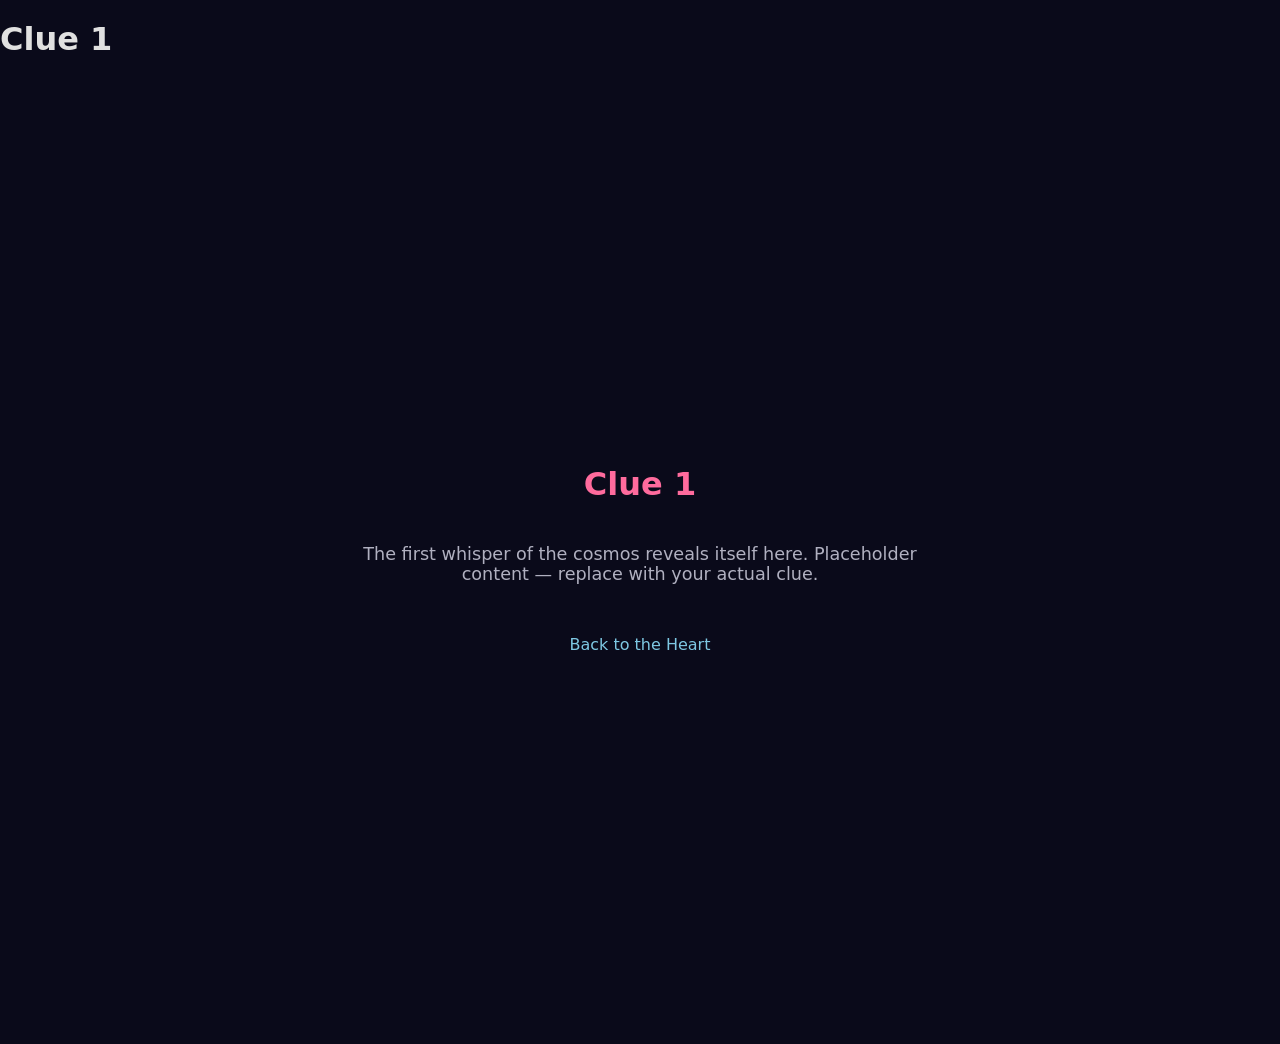
==== clue-1/index.html @ 1be6e14a "Built site for gh-pages" ====
<!DOCTYPE html>
<html xmlns="http://www.w3.org/1999/xhtml" lang="en" xml:lang="en"><head>

<meta charset="utf-8">
<meta name="generator" content="quarto-1.9.38">

<meta name="viewport" content="width=device-width, initial-scale=1.0, user-scalable=yes">


<title>Clue 1 – Dividing the Atom Primordially</title>
<style>
/* Default styles provided by pandoc.
** See https://pandoc.org/MANUAL.html#variables-for-html for config info.
*/
code{white-space: pre-wrap;}
span.smallcaps{font-variant: small-caps;}
div.columns{display: flex; gap: min(4vw, 1.5em);}
div.column{flex: auto; overflow-x: auto;}
div.hanging-indent{margin-left: 1.5em; text-indent: -1.5em;}
ul.task-list{list-style: none;}
ul.task-list li input[type="checkbox"] {
  width: 0.8em;
  margin: 0 0.8em 0.2em -1em; /* quarto-specific, see https://github.com/quarto-dev/quarto-cli/issues/4556 */ 
  vertical-align: middle;
}
.display.math{display: block; text-align: center; margin: 0.5rem auto;}
</style>


<script src="../site_libs/clipboard/clipboard.min.js"></script>
<script src="../site_libs/quarto-html/tabby.min.js"></script>
<script src="../site_libs/quarto-html/popper.min.js"></script>
<script src="../site_libs/quarto-html/tippy.umd.min.js"></script>
<script src="../site_libs/quarto-html/anchor.min.js"></script>
<link href="../site_libs/quarto-html/tippy.css" rel="stylesheet">
<link href="../site_libs/quarto-html/light-border.css" rel="stylesheet">
<link href="../site_libs/quarto-html/quarto-html-640605f58ae58ee79329c070719e555b.min.css" rel="stylesheet" append-hash="true" data-mode="light">
<link href="../site_libs/quarto-html/quarto-syntax-highlighting-15634bcf2e68342d4ad2dfa704d543f6.css" rel="stylesheet" id="quarto-text-highlighting-styles">


<link rel="stylesheet" href="../styles.css">
</head>

<body>


<header id="title-block-header">
<h1 class="title">Clue 1</h1>

</header>


<section id="clue-1" class="clue-page">
<h1>Clue 1</h1>
<p>The first whisper of the cosmos reveals itself here. Placeholder content — replace with your actual clue.</p>
<p><a href="../">Back to the Heart</a></p>
</section>


<script id="quarto-html-after-body" type="application/javascript">
  window.document.addEventListener("DOMContentLoaded", function (event) {
    const tabsets =  window.document.querySelectorAll(".panel-tabset-tabby")
    tabsets.forEach(function(tabset) {
      const tabby = new Tabby('#' + tabset.id);
    });
    const icon = "";
    const anchorJS = new window.AnchorJS();
    anchorJS.options = {
      placement: 'right',
      icon: icon
    };
    anchorJS.add('.anchored');
    const isCodeAnnotation = (el) => {
      for (const clz of el.classList) {
        if (clz.startsWith('code-annotation-')) {                     
          return true;
        }
      }
      return false;
    }
    const onCopySuccess = function(e) {
      // button target
      const button = e.trigger;
      // don't keep focus
      button.blur();
      // flash "checked"
      button.classList.add('code-copy-button-checked');
      var currentTitle = button.getAttribute("title");
      button.setAttribute("title", "Copied!");
      let tooltip;
      if (window.bootstrap) {
        button.setAttribute("data-bs-toggle", "tooltip");
        button.setAttribute("data-bs-placement", "left");
        button.setAttribute("data-bs-title", "Copied!");
        tooltip = new bootstrap.Tooltip(button, 
          { trigger: "manual", 
            customClass: "code-copy-button-tooltip",
            offset: [0, -8]});
        tooltip.show();    
      }
      setTimeout(function() {
        if (tooltip) {
          tooltip.hide();
          button.removeAttribute("data-bs-title");
          button.removeAttribute("data-bs-toggle");
          button.removeAttribute("data-bs-placement");
        }
        button.setAttribute("title", currentTitle);
        button.classList.remove('code-copy-button-checked');
      }, 1000);
      // clear code selection
      e.clearSelection();
    }
    const getTextToCopy = function(trigger) {
      const outerScaffold = trigger.parentElement.cloneNode(true);
      const codeEl = outerScaffold.querySelector('code');
      for (const childEl of codeEl.children) {
        if (isCodeAnnotation(childEl)) {
          childEl.remove();
        }
      }
      return codeEl.innerText;
    }
    const clipboard = new window.ClipboardJS('.code-copy-button:not([data-in-quarto-modal])', {
      text: getTextToCopy
    });
    clipboard.on('success', onCopySuccess);
    if (window.document.getElementById('quarto-embedded-source-code-modal')) {
      const clipboardModal = new window.ClipboardJS('.code-copy-button[data-in-quarto-modal]', {
        text: getTextToCopy,
        container: window.document.getElementById('quarto-embedded-source-code-modal')
      });
      clipboardModal.on('success', onCopySuccess);
    }
      var localhostRegex = new RegExp(/^(?:http|https):\/\/localhost\:?[0-9]*\//);
      var mailtoRegex = new RegExp(/^mailto:/);
        var filterRegex = new RegExp("https:\/\/dar4datascience\.github\.io\/dividing-the-atom-primordially\/");
      var isInternal = (href) => {
          return filterRegex.test(href) || localhostRegex.test(href) || mailtoRegex.test(href);
      }
      // Inspect non-navigation links and adorn them if external
     var links = window.document.querySelectorAll('a[href]:not(.nav-link):not(.navbar-brand):not(.toc-action):not(.sidebar-link):not(.sidebar-item-toggle):not(.pagination-link):not(.no-external):not([aria-hidden]):not(.dropdown-item):not(.quarto-navigation-tool):not(.about-link)');
      for (var i=0; i<links.length; i++) {
        const link = links[i];
        if (!isInternal(link.href)) {
          // undo the damage that might have been done by quarto-nav.js in the case of
          // links that we want to consider external
          if (link.dataset.originalHref !== undefined) {
            link.href = link.dataset.originalHref;
          }
        }
      }
    function tippyHover(el, contentFn, onTriggerFn, onUntriggerFn) {
      const config = {
        allowHTML: true,
        maxWidth: 500,
        delay: 100,
        arrow: false,
        appendTo: function(el) {
            return el.parentElement;
        },
        interactive: true,
        interactiveBorder: 10,
        theme: 'light-border',
        placement: 'bottom-start',
      };
      if (contentFn) {
        config.content = contentFn;
      }
      if (onTriggerFn) {
        config.onTrigger = onTriggerFn;
      }
      if (onUntriggerFn) {
        config.onUntrigger = onUntriggerFn;
      }
      window.tippy(el, config); 
    }
    const noterefs = window.document.querySelectorAll('a[role="doc-noteref"]');
    for (var i=0; i<noterefs.length; i++) {
      const ref = noterefs[i];
      tippyHover(ref, function() {
        // use id or data attribute instead here
        let href = ref.getAttribute('data-footnote-href') || ref.getAttribute('href');
        try { href = new URL(href).hash; } catch {}
        const id = href.replace(/^#\/?/, "");
        const note = window.document.getElementById(id);
        if (note) {
          return note.innerHTML;
        } else {
          return "";
        }
      });
    }
    const xrefs = window.document.querySelectorAll('a.quarto-xref');
    const processXRef = (id, note) => {
      // Strip column container classes
      const stripColumnClz = (el) => {
        el.classList.remove("page-full", "page-columns");
        if (el.children) {
          for (const child of el.children) {
            stripColumnClz(child);
          }
        }
      }
      stripColumnClz(note)
      if (id === null || id.startsWith('sec-')) {
        // Special case sections, only their first couple elements
        const container = document.createElement("div");
        if (note.children && note.children.length > 2) {
          container.appendChild(note.children[0].cloneNode(true));
          for (let i = 1; i < note.children.length; i++) {
            const child = note.children[i];
            if (child.tagName === "P" && child.innerText === "") {
              continue;
            } else {
              container.appendChild(child.cloneNode(true));
              break;
            }
          }
          if (window.Quarto?.typesetMath) {
            window.Quarto.typesetMath(container);
          }
          return container.innerHTML
        } else {
          if (window.Quarto?.typesetMath) {
            window.Quarto.typesetMath(note);
          }
          return note.innerHTML;
        }
      } else {
        // Remove any anchor links if they are present
        const anchorLink = note.querySelector('a.anchorjs-link');
        if (anchorLink) {
          anchorLink.remove();
        }
        if (window.Quarto?.typesetMath) {
          window.Quarto.typesetMath(note);
        }
        if (note.classList.contains("callout")) {
          return note.outerHTML;
        } else {
          return note.innerHTML;
        }
      }
    }
    for (var i=0; i<xrefs.length; i++) {
      const xref = xrefs[i];
      tippyHover(xref, undefined, function(instance) {
        instance.disable();
        let url = xref.getAttribute('href');
        let hash = undefined; 
        if (url.startsWith('#')) {
          hash = url;
        } else {
          try { hash = new URL(url).hash; } catch {}
        }
        if (hash) {
          const id = hash.replace(/^#\/?/, "");
          const note = window.document.getElementById(id);
          if (note !== null) {
            try {
              const html = processXRef(id, note.cloneNode(true));
              instance.setContent(html);
            } finally {
              instance.enable();
              instance.show();
            }
          } else {
            // See if we can fetch this
            fetch(url.split('#')[0])
            .then(res => res.text())
            .then(html => {
              const parser = new DOMParser();
              const htmlDoc = parser.parseFromString(html, "text/html");
              const note = htmlDoc.getElementById(id);
              if (note !== null) {
                const html = processXRef(id, note);
                instance.setContent(html);
              } 
            }).finally(() => {
              instance.enable();
              instance.show();
            });
          }
        } else {
          // See if we can fetch a full url (with no hash to target)
          // This is a special case and we should probably do some content thinning / targeting
          fetch(url)
          .then(res => res.text())
          .then(html => {
            const parser = new DOMParser();
            const htmlDoc = parser.parseFromString(html, "text/html");
            const note = htmlDoc.querySelector('main.content');
            if (note !== null) {
              // This should only happen for chapter cross references
              // (since there is no id in the URL)
              // remove the first header
              if (note.children.length > 0 && note.children[0].tagName === "HEADER") {
                note.children[0].remove();
              }
              const html = processXRef(null, note);
              instance.setContent(html);
            } 
          }).finally(() => {
            instance.enable();
            instance.show();
          });
        }
      }, function(instance) {
      });
    }
        let selectedAnnoteEl;
        const selectorForAnnotation = ( cell, annotation) => {
          let cellAttr = 'data-code-cell="' + cell + '"';
          let lineAttr = 'data-code-annotation="' +  annotation + '"';
          const selector = 'span[' + cellAttr + '][' + lineAttr + ']';
          return selector;
        }
        const selectCodeLines = (annoteEl) => {
          const doc = window.document;
          const targetCell = annoteEl.getAttribute("data-target-cell");
          const targetAnnotation = annoteEl.getAttribute("data-target-annotation");
          const annoteSpan = window.document.querySelector(selectorForAnnotation(targetCell, targetAnnotation));
          const lines = annoteSpan.getAttribute("data-code-lines").split(",");
          const lineIds = lines.map((line) => {
            return targetCell + "-" + line;
          })
          let top = null;
          let height = null;
          let parent = null;
          if (lineIds.length > 0) {
              //compute the position of the single el (top and bottom and make a div)
              const el = window.document.getElementById(lineIds[0]);
              top = el.offsetTop;
              height = el.offsetHeight;
              parent = el.parentElement.parentElement;
            if (lineIds.length > 1) {
              const lastEl = window.document.getElementById(lineIds[lineIds.length - 1]);
              const bottom = lastEl.offsetTop + lastEl.offsetHeight;
              height = bottom - top;
            }
            if (top !== null && height !== null && parent !== null) {
              // cook up a div (if necessary) and position it 
              let div = window.document.getElementById("code-annotation-line-highlight");
              if (div === null) {
                div = window.document.createElement("div");
                div.setAttribute("id", "code-annotation-line-highlight");
                div.style.position = 'absolute';
                parent.appendChild(div);
              }
              div.style.top = top - 2 + "px";
              div.style.height = height + 4 + "px";
              div.style.left = 0;
              let gutterDiv = window.document.getElementById("code-annotation-line-highlight-gutter");
              if (gutterDiv === null) {
                gutterDiv = window.document.createElement("div");
                gutterDiv.setAttribute("id", "code-annotation-line-highlight-gutter");
                gutterDiv.style.position = 'absolute';
                const codeCell = window.document.getElementById(targetCell);
                const gutter = codeCell.querySelector('.code-annotation-gutter');
                gutter.appendChild(gutterDiv);
              }
              gutterDiv.style.top = top - 2 + "px";
              gutterDiv.style.height = height + 4 + "px";
            }
            selectedAnnoteEl = annoteEl;
          }
        };
        const unselectCodeLines = () => {
          const elementsIds = ["code-annotation-line-highlight", "code-annotation-line-highlight-gutter"];
          elementsIds.forEach((elId) => {
            const div = window.document.getElementById(elId);
            if (div) {
              div.remove();
            }
          });
          selectedAnnoteEl = undefined;
        };
          // Handle positioning of the toggle
      window.addEventListener(
        "resize",
        throttle(() => {
          elRect = undefined;
          if (selectedAnnoteEl) {
            selectCodeLines(selectedAnnoteEl);
          }
        }, 10)
      );
      function throttle(fn, ms) {
      let throttle = false;
      let timer;
        return (...args) => {
          if(!throttle) { // first call gets through
              fn.apply(this, args);
              throttle = true;
          } else { // all the others get throttled
              if(timer) clearTimeout(timer); // cancel #2
              timer = setTimeout(() => {
                fn.apply(this, args);
                timer = throttle = false;
              }, ms);
          }
        };
      }
        // Attach click handler to the DT
        const annoteDls = window.document.querySelectorAll('dt[data-target-cell]');
        for (const annoteDlNode of annoteDls) {
          annoteDlNode.addEventListener('click', (event) => {
            const clickedEl = event.target;
            if (clickedEl !== selectedAnnoteEl) {
              unselectCodeLines();
              const activeEl = window.document.querySelector('dt[data-target-cell].code-annotation-active');
              if (activeEl) {
                activeEl.classList.remove('code-annotation-active');
              }
              selectCodeLines(clickedEl);
              clickedEl.classList.add('code-annotation-active');
            } else {
              // Unselect the line
              unselectCodeLines();
              clickedEl.classList.remove('code-annotation-active');
            }
          });
        }
    const findCites = (el) => {
      const parentEl = el.parentElement;
      if (parentEl) {
        const cites = parentEl.dataset.cites;
        if (cites) {
          return {
            el,
            cites: cites.split(' ')
          };
        } else {
          return findCites(el.parentElement)
        }
      } else {
        return undefined;
      }
    };
    var bibliorefs = window.document.querySelectorAll('a[role="doc-biblioref"]');
    for (var i=0; i<bibliorefs.length; i++) {
      const ref = bibliorefs[i];
      const citeInfo = findCites(ref);
      if (citeInfo) {
        tippyHover(citeInfo.el, function() {
          var popup = window.document.createElement('div');
          citeInfo.cites.forEach(function(cite) {
            var citeDiv = window.document.createElement('div');
            citeDiv.classList.add('hanging-indent');
            citeDiv.classList.add('csl-entry');
            var biblioDiv = window.document.getElementById('ref-' + cite);
            if (biblioDiv) {
              citeDiv.innerHTML = biblioDiv.innerHTML;
            }
            popup.appendChild(citeDiv);
          });
          return popup.innerHTML;
        });
      }
    }
  });
  </script>




</body></html>
---- site_libs/quarto-html/tippy.css ----
.tippy-box[data-animation=fade][data-state=hidden]{opacity:0}[data-tippy-root]{max-width:calc(100vw - 10px)}.tippy-box{position:relative;background-color:#333;color:#fff;border-radius:4px;font-size:14px;line-height:1.4;white-space:normal;outline:0;transition-property:transform,visibility,opacity}.tippy-box[data-placement^=top]>.tippy-arrow{bottom:0}.tippy-box[data-placement^=top]>.tippy-arrow:before{bottom:-7px;left:0;border-width:8px 8px 0;border-top-color:initial;transform-origin:center top}.tippy-box[data-placement^=bottom]>.tippy-arrow{top:0}.tippy-box[data-placement^=bottom]>.tippy-arrow:before{top:-7px;left:0;border-width:0 8px 8px;border-bottom-color:initial;transform-origin:center bottom}.tippy-box[data-placement^=left]>.tippy-arrow{right:0}.tippy-box[data-placement^=left]>.tippy-arrow:before{border-width:8px 0 8px 8px;border-left-color:initial;right:-7px;transform-origin:center left}.tippy-box[data-placement^=right]>.tippy-arrow{left:0}.tippy-box[data-placement^=right]>.tippy-arrow:before{left:-7px;border-width:8px 8px 8px 0;border-right-color:initial;transform-origin:center right}.tippy-box[data-inertia][data-state=visible]{transition-timing-function:cubic-bezier(.54,1.5,.38,1.11)}.tippy-arrow{width:16px;height:16px;color:#333}.tippy-arrow:before{content:"";position:absolute;border-color:transparent;border-style:solid}.tippy-content{position:relative;padding:5px 9px;z-index:1}
---- site_libs/quarto-html/light-border.css ----
.tippy-box[data-theme~=light-border]{background-color:#fff;background-clip:padding-box;border:1px solid rgba(0,8,16,.15);color:#333;box-shadow:0 4px 14px -2px rgba(0,8,16,.08)}.tippy-box[data-theme~=light-border]>.tippy-backdrop{background-color:#fff}.tippy-box[data-theme~=light-border]>.tippy-arrow:after,.tippy-box[data-theme~=light-border]>.tippy-svg-arrow:after{content:"";position:absolute;z-index:-1}.tippy-box[data-theme~=light-border]>.tippy-arrow:after{border-color:transparent;border-style:solid}.tippy-box[data-theme~=light-border][data-placement^=top]>.tippy-arrow:before{border-top-color:#fff}.tippy-box[data-theme~=light-border][data-placement^=top]>.tippy-arrow:after{border-top-color:rgba(0,8,16,.2);border-width:7px 7px 0;top:17px;left:1px}.tippy-box[data-theme~=light-border][data-placement^=top]>.tippy-svg-arrow>svg{top:16px}.tippy-box[data-theme~=light-border][data-placement^=top]>.tippy-svg-arrow:after{top:17px}.tippy-box[data-theme~=light-border][data-placement^=bottom]>.tippy-arrow:before{border-bottom-color:#fff;bottom:16px}.tippy-box[data-theme~=light-border][data-placement^=bottom]>.tippy-arrow:after{border-bottom-color:rgba(0,8,16,.2);border-width:0 7px 7px;bottom:17px;left:1px}.tippy-box[data-theme~=light-border][data-placement^=bottom]>.tippy-svg-arrow>svg{bottom:16px}.tippy-box[data-theme~=light-border][data-placement^=bottom]>.tippy-svg-arrow:after{bottom:17px}.tippy-box[data-theme~=light-border][data-placement^=left]>.tippy-arrow:before{border-left-color:#fff}.tippy-box[data-theme~=light-border][data-placement^=left]>.tippy-arrow:after{border-left-color:rgba(0,8,16,.2);border-width:7px 0 7px 7px;left:17px;top:1px}.tippy-box[data-theme~=light-border][data-placement^=left]>.tippy-svg-arrow>svg{left:11px}.tippy-box[data-theme~=light-border][data-placement^=left]>.tippy-svg-arrow:after{left:12px}.tippy-box[data-theme~=light-border][data-placement^=right]>.tippy-arrow:before{border-right-color:#fff;right:16px}.tippy-box[data-theme~=light-border][data-placement^=right]>.tippy-arrow:after{border-width:7px 7px 7px 0;right:17px;top:1px;border-right-color:rgba(0,8,16,.2)}.tippy-box[data-theme~=light-border][data-placement^=right]>.tippy-svg-arrow>svg{right:11px}.tippy-box[data-theme~=light-border][data-placement^=right]>.tippy-svg-arrow:after{right:12px}.tippy-box[data-theme~=light-border]>.tippy-svg-arrow{fill:#fff}.tippy-box[data-theme~=light-border]>.tippy-svg-arrow:after{background-image:url([data-uri]);background-size:16px 6px;width:16px;height:6px}
---- site_libs/quarto-html/quarto-html-640605f58ae58ee79329c070719e555b.min.css ----
.top-right{position:absolute;top:1em;right:1em}.visually-hidden{border:0;clip:rect(0 0 0 0);height:auto;margin:0;overflow:hidden;padding:0;position:absolute;width:1px;white-space:nowrap}.hidden{display:none !important}.zindex-bottom{z-index:-1 !important}figure.figure{display:block}.quarto-layout-panel{margin-bottom:1em}.quarto-layout-panel>figure{width:100%}.quarto-layout-panel>figure>figcaption,.quarto-layout-panel>.panel-caption{margin-top:10pt}.quarto-layout-panel>.table-caption{margin-top:0px}.table-caption p{margin-bottom:.5em}.quarto-layout-row{display:flex;flex-direction:row;align-items:flex-start}.quarto-layout-valign-top{align-items:flex-start}.quarto-layout-valign-bottom{align-items:flex-end}.quarto-layout-valign-center{align-items:center}.quarto-layout-cell{position:relative;margin-right:20px}.quarto-layout-cell:last-child{margin-right:0}.quarto-layout-cell figure,.quarto-layout-cell>p{margin:.2em}.quarto-layout-cell img{max-width:100%}.quarto-layout-cell .html-widget{width:100% !important}.quarto-layout-cell div figure p{margin:0}.quarto-layout-cell figure{display:block;margin-inline-start:0;margin-inline-end:0}.quarto-layout-cell table{display:inline-table}.quarto-layout-cell-subref figcaption,figure .quarto-layout-row figure figcaption{text-align:center;font-style:italic}.quarto-figure{position:relative;margin-bottom:1em}.quarto-figure>figure{width:100%;margin-bottom:0}.quarto-figure-left>figure>p,.quarto-figure-left>figure>div{text-align:left}.quarto-figure-center>figure>p,.quarto-figure-center>figure>div{text-align:center}.quarto-figure-right>figure>p,.quarto-figure-right>figure>div{text-align:right}.quarto-figure>figure>div.cell-annotation,.quarto-figure>figure>div code{text-align:left}figure>p:empty{display:none}figure>p:first-child{margin-top:0;margin-bottom:0}figure>figcaption.quarto-float-caption-bottom{margin-bottom:.5em}figure>figcaption.quarto-float-caption-top{margin-top:.5em}div[id^=tbl-]{position:relative}.quarto-figure>.anchorjs-link{position:absolute;top:.6em;right:.5em}div[id^=tbl-]>.anchorjs-link{position:absolute;top:.7em;right:.3em}.quarto-figure:hover>.anchorjs-link,div[id^=tbl-]:hover>.anchorjs-link,h2:hover>.anchorjs-link,h3:hover>.anchorjs-link,h4:hover>.anchorjs-link,h5:hover>.anchorjs-link,h6:hover>.anchorjs-link,.reveal-anchorjs-link>.anchorjs-link{opacity:1}#title-block-header{margin-block-end:1rem;position:relative;margin-top:-1px}#title-block-header .abstract{margin-block-start:1rem}#title-block-header .abstract .abstract-title{font-weight:600}#title-block-header a{text-decoration:none}#title-block-header .author,#title-block-header .date,#title-block-header .doi{margin-block-end:.2rem}#title-block-header .quarto-title-block>div{display:flex}#title-block-header .quarto-title-block>div>h1{flex-grow:1}#title-block-header .quarto-title-block>div>button{flex-shrink:0;height:2.25rem;margin-top:0}tr.header>th>p:last-of-type{margin-bottom:0px}table,table.table{margin-top:.5rem;margin-bottom:.5rem}caption,.table-caption{padding-top:.5rem;padding-bottom:.5rem;text-align:center}figure.quarto-float-tbl figcaption.quarto-float-caption-top{margin-top:.5rem;margin-bottom:.25rem;text-align:center}figure.quarto-float-tbl figcaption.quarto-float-caption-bottom{padding-top:.25rem;margin-bottom:.5rem;text-align:center}.utterances{max-width:none;margin-left:-8px}iframe{margin-bottom:1em}details{margin-bottom:1em}details[show]{margin-bottom:0}details>summary{color:rgb(110.5,110.5,110.5)}details>summary>p:only-child{display:inline}div.code-copy-outer-scaffold{position:relative}dd code:not(.sourceCode),p code:not(.sourceCode){white-space:pre-wrap}code{white-space:pre}@media print{code{white-space:pre-wrap}}pre>code{display:block}pre>code.sourceCode{white-space:pre}pre>code.sourceCode>span>a:first-child::before{text-decoration:none}pre.code-overflow-wrap>code.sourceCode{white-space:pre-wrap}pre.code-overflow-scroll>code.sourceCode{white-space:pre}code a:any-link{color:inherit;text-decoration:none}code a:hover{color:inherit;text-decoration:underline}ul.task-list{padding-left:1em}[data-tippy-root]{display:inline-block}.tippy-content .footnote-back{display:none}.footnote-back{margin-left:.2em}.tippy-content{overflow-x:auto}.quarto-embedded-source-code{display:none}.quarto-unresolved-ref{font-weight:600}.quarto-cover-image{max-width:35%;float:right;margin-left:30px}.cell-output-display .widget-subarea{margin-bottom:1em}.cell-output-display:not(.no-overflow-x),.knitsql-table:not(.no-overflow-x){overflow-x:auto}.panel-input{margin-bottom:1em}.panel-input>div,.panel-input>div>div{display:inline-block;vertical-align:top;padding-right:12px}.panel-input>p:last-child{margin-bottom:0}.layout-sidebar{margin-bottom:1em}.layout-sidebar .tab-content{border:none}.tab-content>.page-columns.active{display:grid}div.sourceCode>iframe{width:100%;height:300px;margin-bottom:-0.5em}a{text-underline-offset:3px}.callout pre.sourceCode{padding-left:0}div.ansi-escaped-output{font-family:monospace;display:block}/*!
*
* ansi colors from IPython notebook's
*
* we also add `bright-[color]-` synonyms for the `-[color]-intense` classes since
* that seems to be what ansi_up emits
*
*/.ansi-black-fg{color:#3e424d}.ansi-black-bg{background-color:#3e424d}.ansi-black-intense-black,.ansi-bright-black-fg{color:#282c36}.ansi-black-intense-black,.ansi-bright-black-bg{background-color:#282c36}.ansi-red-fg{color:#e75c58}.ansi-red-bg{background-color:#e75c58}.ansi-red-intense-red,.ansi-bright-red-fg{color:#b22b31}.ansi-red-intense-red,.ansi-bright-red-bg{background-color:#b22b31}.ansi-green-fg{color:#00a250}.ansi-green-bg{background-color:#00a250}.ansi-green-intense-green,.ansi-bright-green-fg{color:#007427}.ansi-green-intense-green,.ansi-bright-green-bg{background-color:#007427}.ansi-yellow-fg{color:#ddb62b}.ansi-yellow-bg{background-color:#ddb62b}.ansi-yellow-intense-yellow,.ansi-bright-yellow-fg{color:#b27d12}.ansi-yellow-intense-yellow,.ansi-bright-yellow-bg{background-color:#b27d12}.ansi-blue-fg{color:#208ffb}.ansi-blue-bg{background-color:#208ffb}.ansi-blue-intense-blue,.ansi-bright-blue-fg{color:#0065ca}.ansi-blue-intense-blue,.ansi-bright-blue-bg{background-color:#0065ca}.ansi-magenta-fg{color:#d160c4}.ansi-magenta-bg{background-color:#d160c4}.ansi-magenta-intense-magenta,.ansi-bright-magenta-fg{color:#a03196}.ansi-magenta-intense-magenta,.ansi-bright-magenta-bg{background-color:#a03196}.ansi-cyan-fg{color:#60c6c8}.ansi-cyan-bg{background-color:#60c6c8}.ansi-cyan-intense-cyan,.ansi-bright-cyan-fg{color:#258f8f}.ansi-cyan-intense-cyan,.ansi-bright-cyan-bg{background-color:#258f8f}.ansi-white-fg{color:#c5c1b4}.ansi-white-bg{background-color:#c5c1b4}.ansi-white-intense-white,.ansi-bright-white-fg{color:#a1a6b2}.ansi-white-intense-white,.ansi-bright-white-bg{background-color:#a1a6b2}.ansi-default-inverse-fg{color:#fff}.ansi-default-inverse-bg{background-color:#000}.ansi-bold{font-weight:bold}.ansi-underline{text-decoration:underline}:root{--quarto-body-bg: #fff;--quarto-body-color: #222;--quarto-text-muted: rgb(110.5, 110.5, 110.5);--quarto-border-color: rgb(110.5, 110.5, 110.5);--quarto-border-width: 1px;--quarto-border-radius: 4px}table.gt_table{color:var(--quarto-body-color);font-size:1em;width:100%;background-color:rgba(0,0,0,0);border-top-width:inherit;border-bottom-width:inherit;border-color:var(--quarto-border-color)}table.gt_table th.gt_column_spanner_outer{color:var(--quarto-body-color);background-color:rgba(0,0,0,0);border-top-width:inherit;border-bottom-width:inherit;border-color:var(--quarto-border-color)}table.gt_table th.gt_col_heading{color:var(--quarto-body-color);font-weight:bold;background-color:rgba(0,0,0,0)}table.gt_table thead.gt_col_headings{border-bottom:1px solid currentColor;border-top-width:inherit;border-top-color:var(--quarto-border-color)}table.gt_table thead.gt_col_headings:not(:first-child){border-top-width:1px;border-top-color:var(--quarto-border-color)}table.gt_table td.gt_row{border-bottom-width:1px;border-bottom-color:var(--quarto-border-color);border-top-width:0px}table.gt_table tbody.gt_table_body{border-top-width:1px;border-bottom-width:1px;border-bottom-color:var(--quarto-border-color);border-top-color:currentColor}div.columns{display:initial;gap:initial}div.column{display:inline-block;overflow-x:initial;vertical-align:top;width:50%}.code-annotation-tip-content{word-wrap:break-word}.code-annotation-container-hidden{display:none !important}dl.code-annotation-container-grid{display:grid;grid-template-columns:min-content auto}dl.code-annotation-container-grid dt{grid-column:1}dl.code-annotation-container-grid dd{grid-column:2}pre.sourceCode.code-annotation-code{padding-right:0}code.sourceCode .code-annotation-anchor{z-index:100;position:relative;float:right;background-color:rgba(0,0,0,0)}input[type=checkbox]{margin-right:.5ch}:root{--mermaid-bg-color: #fff;--mermaid-edge-color: #999;--mermaid-node-fg-color: #222;--mermaid-fg-color: #222;--mermaid-fg-color--lighter: rgb(59.5, 59.5, 59.5);--mermaid-fg-color--lightest: #555555;--mermaid-font-family: sans-serif;--mermaid-label-bg-color: #fff;--mermaid-label-fg-color: #468;--mermaid-node-bg-color: rgba(68, 102, 136, 0.1);--mermaid-node-fg-color: #222}@media print{:root{font-size:11pt}#quarto-sidebar,#TOC,.nav-page{display:none}.page-columns .content{grid-column-start:page-start}.fixed-top{position:relative}.panel-caption,.figure-caption,figcaption{color:#666}}body.quarto-light .dark-content{display:none !important}body.quarto-dark .light-content{display:none !important}.code-copy-button{position:absolute;top:0;right:0;border:0;margin-top:5px;margin-right:5px;background-color:rgba(0,0,0,0);z-index:3}.code-copy-button-tooltip{font-size:.75em}div.code-copy-outer-scaffold:hover>.code-copy-button>.bi::before{display:inline-block;height:1rem;width:1rem;content:"";vertical-align:-0.125em;background-image:url('data:image/svg+xml,<svg xmlns="http://www.w3.org/2000/svg" width="16" height="16" fill="rgb(111, 111, 111)" viewBox="0 0 16 16"><path d="M4 1.5H3a2 2 0 0 0-2 2V14a2 2 0 0 0 2 2h10a2 2 0 0 0 2-2V3.5a2 2 0 0 0-2-2h-1v1h1a1 1 0 0 1 1 1V14a1 1 0 0 1-1 1H3a1 1 0 0 1-1-1V3.5a1 1 0 0 1 1-1h1v-1z"/><path d="M9.5 1a.5.5 0 0 1 .5.5v1a.5.5 0 0 1-.5.5h-3a.5.5 0 0 1-.5-.5v-1a.5.5 0 0 1 .5-.5h3zm-3-1A1.5 1.5 0 0 0 5 1.5v1A1.5 1.5 0 0 0 6.5 4h3A1.5 1.5 0 0 0 11 2.5v-1A1.5 1.5 0 0 0 9.5 0h-3z"/></svg>');background-repeat:no-repeat;background-size:1rem 1rem}div.code-copy-outer-scaffold:hover>.code-copy-button-checked>.bi::before{background-image:url('data:image/svg+xml,<svg xmlns="http://www.w3.org/2000/svg" width="16" height="16" fill="rgb(111, 111, 111)" viewBox="0 0 16 16"><path d="M13.854 3.646a.5.5 0 0 1 0 .708l-7 7a.5.5 0 0 1-.708 0l-3.5-3.5a.5.5 0 1 1 .708-.708L6.5 10.293l6.646-6.647a.5.5 0 0 1 .708 0z"/></svg>')}div.code-copy-outer-scaffold:hover>.code-copy-button:hover>.bi::before{background-image:url('data:image/svg+xml,<svg xmlns="http://www.w3.org/2000/svg" width="16" height="16" fill="rgb(13, 110, 253)" viewBox="0 0 16 16"><path d="M4 1.5H3a2 2 0 0 0-2 2V14a2 2 0 0 0 2 2h10a2 2 0 0 0 2-2V3.5a2 2 0 0 0-2-2h-1v1h1a1 1 0 0 1 1 1V14a1 1 0 0 1-1 1H3a1 1 0 0 1-1-1V3.5a1 1 0 0 1 1-1h1v-1z"/><path d="M9.5 1a.5.5 0 0 1 .5.5v1a.5.5 0 0 1-.5.5h-3a.5.5 0 0 1-.5-.5v-1a.5.5 0 0 1 .5-.5h3zm-3-1A1.5 1.5 0 0 0 5 1.5v1A1.5 1.5 0 0 0 6.5 4h3A1.5 1.5 0 0 0 11 2.5v-1A1.5 1.5 0 0 0 9.5 0h-3z"/></svg>')}div.code-copy-outer-scaffold:hover>.code-copy-button-checked:hover>.bi::before{background-image:url('data:image/svg+xml,<svg xmlns="http://www.w3.org/2000/svg" width="16" height="16" fill="rgb(13, 110, 253)"  viewBox="0 0 16 16"><path d="M13.854 3.646a.5.5 0 0 1 0 .708l-7 7a.5.5 0 0 1-.708 0l-3.5-3.5a.5.5 0 1 1 .708-.708L6.5 10.293l6.646-6.647a.5.5 0 0 1 .708 0z"/></svg>')}.panel-tabset [role=tablist]{border-bottom:1px solid #dee2e6;list-style:none;margin:0;padding:0;width:100%}.panel-tabset [role=tablist] *{-webkit-box-sizing:border-box;box-sizing:border-box}@media(min-width: 30em){.panel-tabset [role=tablist] li{display:inline-block}}.panel-tabset [role=tab]{border:1px solid rgba(0,0,0,0);border-top-color:#dee2e6;display:block;padding:.5em 1em;text-decoration:none}@media(min-width: 30em){.panel-tabset [role=tab]{border-top-color:rgba(0,0,0,0);display:inline-block;margin-bottom:-1px}}.panel-tabset [role=tab][aria-selected=true]{background-color:#dee2e6}@media(min-width: 30em){.panel-tabset [role=tab][aria-selected=true]{background-color:rgba(0,0,0,0);border:1px solid #dee2e6;border-bottom-color:#fff}}@media(min-width: 30em){.panel-tabset [role=tab]:hover:not([aria-selected=true]){border:1px solid #dee2e6}}.img-fluid{max-width:100%;height:auto}:root{--quarto-scss-export-body-bg: #fff;--quarto-scss-export-body-color: #222;--quarto-scss-export-text-muted: rgb(110.5, 110.5, 110.5);--quarto-scss-export-border-color: rgb(110.5, 110.5, 110.5);--quarto-scss-export-table-border-color: rgb(110.5, 110.5, 110.5);--quarto-scss-export-btn-code-copy-color: rgb(110.5, 110.5, 110.5);--quarto-scss-export-btn-code-copy-color-active: #0d6efd;--quarto-scss-export-primary: #468;--quarto-scss-export-secondary: #999;--quarto-scss-export-mermaid-bg-color: #fff;--quarto-scss-export-mermaid-edge-color: #999;--quarto-scss-export-mermaid-node-fg-color: #222;--quarto-scss-export-mermaid-fg-color: #222;--quarto-scss-export-mermaid-fg-color--lighter: rgb(59.5, 59.5, 59.5);--quarto-scss-export-mermaid-fg-color--lightest: #555555;--quarto-scss-export-mermaid-label-bg-color: #fff;--quarto-scss-export-mermaid-label-fg-color: #468;--quarto-scss-export-mermaid-node-bg-color: rgba(68, 102, 136, 0.1);--quarto-scss-export-tabset-border-color: rgb(222, 226, 230)}
---- site_libs/quarto-html/quarto-syntax-highlighting-15634bcf2e68342d4ad2dfa704d543f6.css ----
/* quarto syntax highlight colors */
:root {
  --quarto-hl-ot-color: #003B4F;
  --quarto-hl-at-color: #657422;
  --quarto-hl-ss-color: #20794D;
  --quarto-hl-an-color: #5E5E5E;
  --quarto-hl-fu-color: #4758AB;
  --quarto-hl-st-color: #20794D;
  --quarto-hl-cf-color: #003B4F;
  --quarto-hl-op-color: #5E5E5E;
  --quarto-hl-er-color: #AD0000;
  --quarto-hl-bn-color: #AD0000;
  --quarto-hl-al-color: #AD0000;
  --quarto-hl-va-color: #111111;
  --quarto-hl-bu-color: inherit;
  --quarto-hl-ex-color: inherit;
  --quarto-hl-pp-color: #AD0000;
  --quarto-hl-in-color: #5E5E5E;
  --quarto-hl-vs-color: #20794D;
  --quarto-hl-wa-color: #5E5E5E;
  --quarto-hl-do-color: #5E5E5E;
  --quarto-hl-im-color: #00769E;
  --quarto-hl-ch-color: #20794D;
  --quarto-hl-dt-color: #AD0000;
  --quarto-hl-fl-color: #AD0000;
  --quarto-hl-co-color: #5E5E5E;
  --quarto-hl-cv-color: #5E5E5E;
  --quarto-hl-cn-color: #8f5902;
  --quarto-hl-sc-color: #5E5E5E;
  --quarto-hl-dv-color: #AD0000;
  --quarto-hl-kw-color: #003B4F;
}

/* other quarto variables */
:root {
  --quarto-font-monospace: SFMono-Regular, Menlo, Monaco, Consolas, "Liberation Mono", "Courier New", monospace;
}

/* syntax highlight based on Pandoc's rules */
pre > code.sourceCode > span {
  color: #003B4F;
}

code.sourceCode > span {
  color: #003B4F;
}

div.sourceCode,
div.sourceCode pre.sourceCode {
  color: #003B4F;
}

/* Normal */
code span {
  color: #003B4F;
}

/* Alert */
code span.al {
  color: #AD0000;
  font-style: inherit;
}

/* Annotation */
code span.an {
  color: #5E5E5E;
  font-style: inherit;
}

/* Attribute */
code span.at {
  color: #657422;
  font-style: inherit;
}

/* BaseN */
code span.bn {
  color: #AD0000;
  font-style: inherit;
}

/* BuiltIn */
code span.bu {
  font-style: inherit;
}

/* ControlFlow */
code span.cf {
  color: #003B4F;
  font-weight: bold;
  font-style: inherit;
}

/* Char */
code span.ch {
  color: #20794D;
  font-style: inherit;
}

/* Constant */
code span.cn {
  color: #8f5902;
  font-style: inherit;
}

/* Comment */
code span.co {
  color: #5E5E5E;
  font-style: inherit;
}

/* CommentVar */
code span.cv {
  color: #5E5E5E;
  font-style: italic;
}

/* Documentation */
code span.do {
  color: #5E5E5E;
  font-style: italic;
}

/* DataType */
code span.dt {
  color: #AD0000;
  font-style: inherit;
}

/* DecVal */
code span.dv {
  color: #AD0000;
  font-style: inherit;
}

/* Error */
code span.er {
  color: #AD0000;
  font-style: inherit;
}

/* Extension */
code span.ex {
  font-style: inherit;
}

/* Float */
code span.fl {
  color: #AD0000;
  font-style: inherit;
}

/* Function */
code span.fu {
  color: #4758AB;
  font-style: inherit;
}

/* Import */
code span.im {
  color: #00769E;
  font-style: inherit;
}

/* Information */
code span.in {
  color: #5E5E5E;
  font-style: inherit;
}

/* Keyword */
code span.kw {
  color: #003B4F;
  font-weight: bold;
  font-style: inherit;
}

/* Operator */
code span.op {
  color: #5E5E5E;
  font-style: inherit;
}

/* Other */
code span.ot {
  color: #003B4F;
  font-style: inherit;
}

/* Preprocessor */
code span.pp {
  color: #AD0000;
  font-style: inherit;
}

/* SpecialChar */
code span.sc {
  color: #5E5E5E;
  font-style: inherit;
}

/* SpecialString */
code span.ss {
  color: #20794D;
  font-style: inherit;
}

/* String */
code span.st {
  color: #20794D;
  font-style: inherit;
}

/* Variable */
code span.va {
  color: #111111;
  font-style: inherit;
}

/* VerbatimString */
code span.vs {
  color: #20794D;
  font-style: inherit;
}

/* Warning */
code span.wa {
  color: #5E5E5E;
  font-style: italic;
}

.prevent-inlining {
  content: "</";
}

/*# sourceMappingURL=f23921c56f73e400b49028c9186a1aa0.css.map */
---- styles.css ----
body {
  background-color: #0a0a1a;
  color: #e0e0e0;
  font-family: 'Segoe UI', system-ui, sans-serif;
  margin: 0;
  padding: 0;
}

.heart-container {
  display: flex;
  flex-direction: column;
  align-items: center;
  justify-content: center;
  min-height: 100vh;
  padding: 2rem;
}

.heart-container h1 {
  color: #ff6b9d;
  font-size: 1.8rem;
  margin-bottom: 1.5rem;
  text-align: center;
}

.heart-svg {
  width: 100%;
  max-width: 600px;
  height: auto;
}

.heart-svg a {
  cursor: pointer;
}

.heart-svg a:hover .clue-zone {
  fill: rgba(255, 107, 157, 0.4);
  stroke: #ff6b9d;
  stroke-width: 2;
}

.clue-zone {
  fill: rgba(255, 255, 255, 0.08);
  stroke: rgba(255, 255, 255, 0.2);
  stroke-width: 1;
  transition: all 0.3s ease;
}

.clue-label {
  fill: #e0e0e0;
  font-size: 14px;
  font-family: 'Segoe UI', sans-serif;
  text-anchor: middle;
  pointer-events: none;
}

.inicio-page {
  display: flex;
  flex-direction: column;
  align-items: center;
  justify-content: center;
  min-height: 100vh;
  padding: 2rem;
  text-align: center;
}

.inicio-page h1 {
  color: #ff6b9d;
  font-size: 2.5rem;
  margin-bottom: 1rem;
}

.inicio-page p {
  color: #b0b0c0;
  font-size: 1.2rem;
  max-width: 500px;
  margin-bottom: 2rem;
}

.inicio-page a {
  color: #ff6b9d;
  text-decoration: none;
  font-size: 1.1rem;
  border: 1px solid #ff6b9d;
  padding: 0.75rem 2rem;
  border-radius: 8px;
  transition: all 0.3s ease;
}

.inicio-page a:hover {
  background-color: #ff6b9d;
  color: #0a0a1a;
}

.clue-page {
  display: flex;
  flex-direction: column;
  align-items: center;
  justify-content: center;
  min-height: 100vh;
  padding: 2rem;
  text-align: center;
}

.clue-page h1 {
  color: #ff6b9d;
  font-size: 2rem;
  margin-bottom: 1.5rem;
}

.clue-page p {
  color: #b0b0c0;
  font-size: 1.1rem;
  max-width: 600px;
  margin-bottom: 2rem;
}

.clue-page a {
  color: #7ec8e3;
  text-decoration: none;
  font-size: 1rem;
  transition: color 0.3s ease;
}

.clue-page a:hover {
  color: #ff6b9d;
}
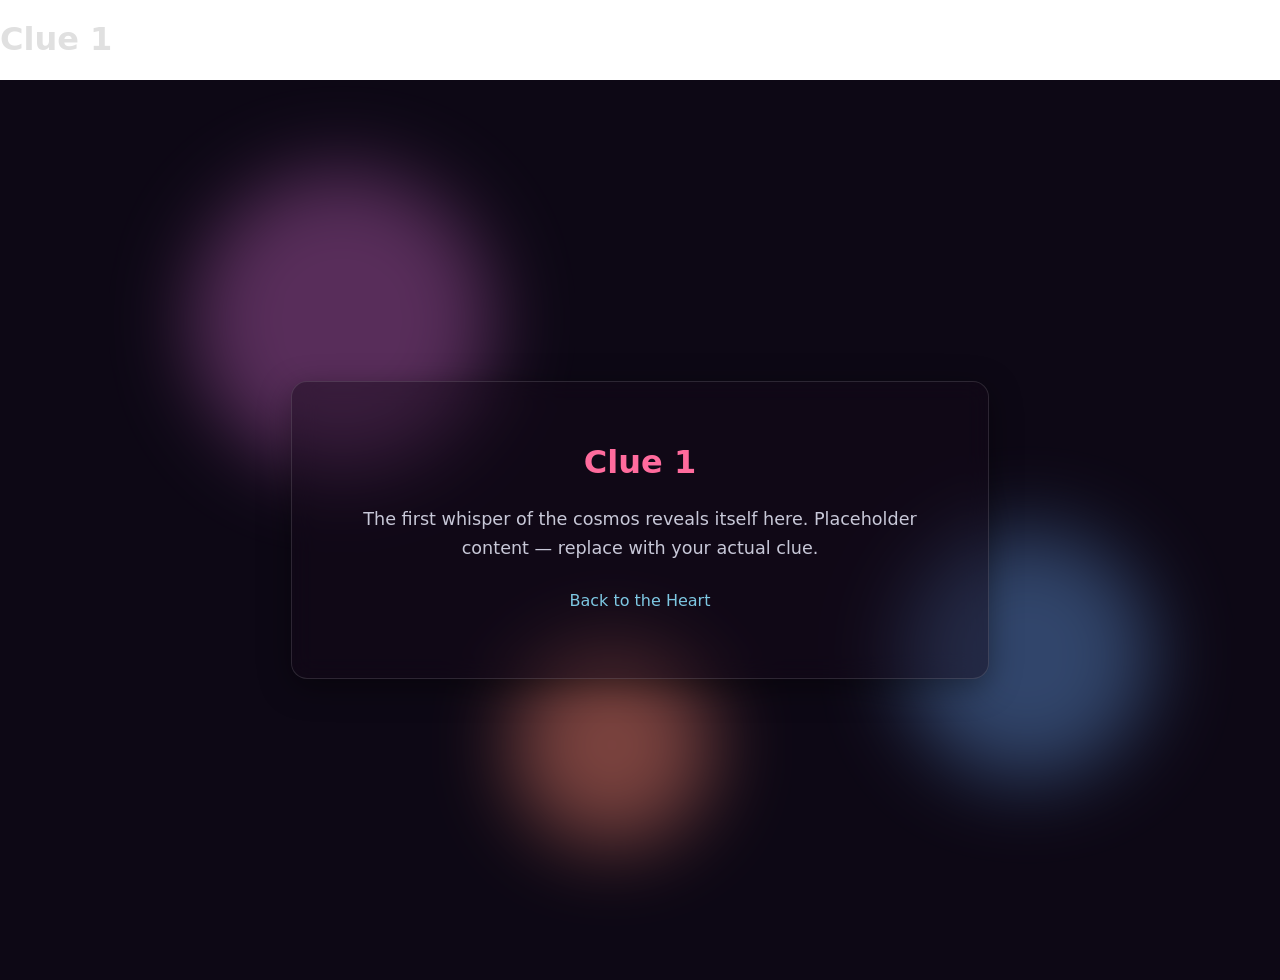
==== commit 98077c1e: "Built site for gh-pages" ====
--- a/clue-1/index.html
+++ b/clue-1/index.html
@@ -7,7 +7,7 @@
 <meta name="viewport" content="width=device-width, initial-scale=1.0, user-scalable=yes">
 
 
-<title>Clue 1 – Dividing the Atom Primordially</title>
+<title>Clue 1</title>
 <style>
 /* Default styles provided by pandoc.
 ** See https://pandoc.org/MANUAL.html#variables-for-html for config info.
@@ -50,11 +50,18 @@
 </header>
 
 
-<section id="clue-1" class="clue-page">
-<h1>Clue 1</h1>
-<p>The first whisper of the cosmos reveals itself here. Placeholder content — replace with your actual clue.</p>
-<p><a href="../">Back to the Heart</a></p>
-</section>
+<div class="clue-page clue-morph">
+<div class="morph-bg">
+  <div class="morph-blob morph-blob-1"></div>
+  <div class="morph-blob morph-blob-2"></div>
+  <div class="morph-blob morph-blob-3"></div>
+</div>
+<div class="clue-box">
+  <h1>Clue 1</h1>
+  <p>The first whisper of the cosmos reveals itself here. Placeholder content — replace with your actual clue.</p>
+  <p><a href="../">Back to the Heart</a></p>
+</div>
+</div>
 
 
 <script id="quarto-html-after-body" type="application/javascript">
--- a/styles.css
+++ b/styles.css
@@ -1,50 +1,208 @@
+/* ===== VIEW TRANSITIONS ===== */
+@view-transition {
+  navigation: auto;
+}
+
+::view-transition-old(root) {
+  animation: fade-out 0.3s ease-out;
+}
+::view-transition-new(root) {
+  animation: fade-in 0.3s ease-in;
+}
+@keyframes fade-out {
+  from { opacity: 1; }
+  to   { opacity: 0; }
+}
+@keyframes fade-in {
+  from { opacity: 0; }
+  to   { opacity: 1; }
+}
+@media (prefers-reduced-motion: reduce) {
+  @view-transition { navigation: none; }
+  ::view-transition-old(root),
+  ::view-transition-new(root) { animation-duration: 0s; }
+}
+
+/* ===== BASE ===== */
 body {
-  background-color: #0a0a1a;
   color: #e0e0e0;
   font-family: 'Segoe UI', system-ui, sans-serif;
   margin: 0;
   padding: 0;
-}
-
-.heart-container {
+  overflow-x: hidden;
+}
+
+/* ===== HOME PAGE SCENE ===== */
+.heart-scene {
+  position: relative;
+  width: 100vw;
+  height: 100vh;
+  overflow: hidden;
   display: flex;
-  flex-direction: column;
   align-items: center;
   justify-content: center;
-  min-height: 100vh;
-  padding: 2rem;
-}
-
-.heart-container h1 {
-  color: #ff6b9d;
-  font-size: 1.8rem;
-  margin-bottom: 1.5rem;
-  text-align: center;
-}
-
+}
+
+.scene-bg {
+  position: absolute;
+  inset: 0;
+  background:
+    radial-gradient(ellipse 80% 60% at 50% 40%, rgba(138,28,59,0.4), transparent 70%),
+    radial-gradient(ellipse 60% 50% at 30% 70%, rgba(74,13,30,0.5), transparent 60%),
+    linear-gradient(180deg, #1a0510 0%, #2a0818 30%, #4a0d1e 60%, #2a0818 90%, #1a0510 100%);
+  z-index: 0;
+}
+
+/* Particles */
+.particles {
+  position: absolute;
+  inset: 0;
+  z-index: 1;
+  pointer-events: none;
+}
+.particle {
+  position: absolute;
+  width: 3px;
+  height: 3px;
+  border-radius: 50%;
+  background: rgba(255,200,180,0.6);
+  box-shadow: 0 0 6px rgba(255,200,180,0.4);
+  animation: floatUp 12s linear infinite;
+}
+.particle:nth-child(1)  { left: 5%;  animation-delay: 0s;   animation-duration: 14s; }
+.particle:nth-child(2)  { left: 12%; animation-delay: 2s;   animation-duration: 10s; }
+.particle:nth-child(3)  { left: 22%; animation-delay: 5s;   animation-duration: 16s; }
+.particle:nth-child(4)  { left: 35%; animation-delay: 1s;   animation-duration: 12s; }
+.particle:nth-child(5)  { left: 45%; animation-delay: 7s;   animation-duration: 18s; }
+.particle:nth-child(6)  { left: 55%; animation-delay: 3s;   animation-duration: 11s; }
+.particle:nth-child(7)  { left: 65%; animation-delay: 6s;   animation-duration: 15s; }
+.particle:nth-child(8)  { left: 75%; animation-delay: 4s;   animation-duration: 13s; }
+.particle:nth-child(9)  { left: 82%; animation-delay: 8s;   animation-duration: 17s; }
+.particle:nth-child(10) { left: 88%; animation-delay: 2s;   animation-duration: 10s; }
+.particle:nth-child(11) { left: 92%; animation-delay: 9s;   animation-duration: 14s; }
+.particle:nth-child(12) { left: 50%; animation-delay: 5s;   animation-duration: 19s; }
+
+@keyframes floatUp {
+  0%   { bottom: -10px; opacity: 0; }
+  10%  { opacity: 0.8; }
+  90%  { opacity: 0.6; }
+  100% { bottom: 110vh; opacity: 0; }
+}
+
+/* Lantern */
+.lantern-wrapper {
+  position: absolute;
+  top: 0;
+  left: 50%;
+  transform: translateX(-50%);
+  z-index: 2;
+  transform-origin: top center;
+  animation: lanternSwing 6s ease-in-out infinite;
+}
+.lantern-svg {
+  width: 60px;
+  height: 150px;
+  filter: drop-shadow(0 0 15px rgba(255,200,80,0.3));
+}
+@keyframes lanternSwing {
+  0%, 100% { transform: translateX(-50%) rotate(-3deg); }
+  50%      { transform: translateX(-50%) rotate(3deg); }
+}
+
+/* Wings */
+.wings { position: absolute; inset: 0; z-index: 2; pointer-events: none; }
+.wing {
+  position: absolute;
+  width: 80px;
+  height: 50px;
+  opacity: 0.5;
+}
+.wing-1 { top: 15%; left: 10%; animation: drift1 20s ease-in-out infinite; }
+.wing-2 { top: 60%; right: 8%; animation: drift2 25s ease-in-out infinite; }
+.wing-3 { top: 75%; left: 15%; animation: drift3 18s ease-in-out infinite; }
+
+@keyframes drift1 {
+  0%, 100% { transform: translate(0, 0) rotate(0deg); }
+  25%      { transform: translate(40px, -20px) rotate(5deg); }
+  50%      { transform: translate(80px, 10px) rotate(-3deg); }
+  75%      { transform: translate(20px, 30px) rotate(2deg); }
+}
+@keyframes drift2 {
+  0%, 100% { transform: translate(0, 0) rotate(0deg); }
+  33%      { transform: translate(-50px, 20px) rotate(-5deg); }
+  66%      { transform: translate(-20px, -30px) rotate(4deg); }
+}
+@keyframes drift3 {
+  0%, 100% { transform: translate(0, 0) rotate(0deg); }
+  50%      { transform: translate(60px, -40px) rotate(8deg); }
+}
+
+/* Butterflies */
+.butterflies { position: absolute; inset: 0; z-index: 3; pointer-events: none; }
+.butterfly {
+  position: absolute;
+  width: 40px;
+  height: 35px;
+}
+.butterfly-1 { top: 25%; left: 20%; animation: flutter1 15s ease-in-out infinite; }
+.butterfly-2 { top: 45%; right: 25%; animation: flutter2 18s ease-in-out infinite; }
+.butterfly-3 { top: 70%; left: 55%; animation: flutter3 12s ease-in-out infinite; }
+
+@keyframes flutter1 {
+  0%, 100% { transform: translate(0, 0) scale(1); }
+  25%      { transform: translate(60px, -30px) scale(1.1); }
+  50%      { transform: translate(120px, 10px) scale(0.9); }
+  75%      { transform: translate(40px, 40px) scale(1.05); }
+}
+@keyframes flutter2 {
+  0%, 100% { transform: translate(0, 0) scale(1); }
+  33%      { transform: translate(-70px, 20px) scale(0.95); }
+  66%      { transform: translate(-30px, -40px) scale(1.1); }
+}
+@keyframes flutter3 {
+  0%, 100% { transform: translate(0, 0) scale(1); }
+  50%      { transform: translate(80px, -50px) scale(1.15); }
+}
+
+/* Heart interactive overlay */
+.heart-interactive {
+  position: relative;
+  z-index: 5;
+  width: 90%;
+  max-width: 600px;
+}
 .heart-svg {
   width: 100%;
-  max-width: 600px;
   height: auto;
 }
-
-.heart-svg a {
-  cursor: pointer;
-}
-
+.heart-svg a { cursor: pointer; }
 .heart-svg a:hover .clue-zone {
   fill: rgba(255, 107, 157, 0.4);
   stroke: #ff6b9d;
   stroke-width: 2;
 }
-
+.heart-svg a:hover .clue-start {
+  fill: rgba(126, 200, 227, 0.4);
+  stroke: #7ec8e3;
+  stroke-width: 2;
+}
+.heart-outline {
+  animation: heartPulse 4s ease-in-out infinite;
+}
+@keyframes heartPulse {
+  0%, 100% { opacity: 0.7; }
+  50%      { opacity: 0.4; }
+}
 .clue-zone {
   fill: rgba(255, 255, 255, 0.08);
   stroke: rgba(255, 255, 255, 0.2);
   stroke-width: 1;
   transition: all 0.3s ease;
 }
-
+.clue-start {
+  fill: rgba(126, 200, 227, 0.15);
+  stroke: rgba(126, 200, 227, 0.3);
+}
 .clue-label {
   fill: #e0e0e0;
   font-size: 14px;
@@ -52,7 +210,9 @@
   text-anchor: middle;
   pointer-events: none;
 }
-
+.clue-start-label { fill: #7ec8e3; }
+
+/* ===== INICIO PAGE ===== */
 .inicio-page {
   display: flex;
   flex-direction: column;
@@ -61,21 +221,20 @@
   min-height: 100vh;
   padding: 2rem;
   text-align: center;
-}
-
+  background: radial-gradient(ellipse at center, #1a0510, #0a0a1a);
+  box-sizing: border-box;
+}
 .inicio-page h1 {
   color: #ff6b9d;
   font-size: 2.5rem;
   margin-bottom: 1rem;
 }
-
 .inicio-page p {
   color: #b0b0c0;
   font-size: 1.2rem;
   max-width: 500px;
   margin-bottom: 2rem;
 }
-
 .inicio-page a {
   color: #ff6b9d;
   text-decoration: none;
@@ -85,12 +244,12 @@
   border-radius: 8px;
   transition: all 0.3s ease;
 }
-
 .inicio-page a:hover {
   background-color: #ff6b9d;
-  color: #0a0a1a;
-}
-
+  color: #1a0510;
+}
+
+/* ===== CLUE PAGE BASE ===== */
 .clue-page {
   display: flex;
   flex-direction: column;
@@ -99,28 +258,215 @@
   min-height: 100vh;
   padding: 2rem;
   text-align: center;
-}
-
-.clue-page h1 {
+  position: relative;
+  overflow: hidden;
+  box-sizing: border-box;
+}
+.clue-page .clue-box h1 {
+  position: relative;
+  z-index: 10;
   color: #ff6b9d;
   font-size: 2rem;
   margin-bottom: 1.5rem;
 }
-
-.clue-page p {
-  color: #b0b0c0;
+.clue-box {
+  position: relative;
+  z-index: 10;
+  background: rgba(20, 10, 25, 0.45);
+  backdrop-filter: blur(12px);
+  -webkit-backdrop-filter: blur(12px);
+  border: 1px solid rgba(255, 255, 255, 0.12);
+  border-radius: 16px;
+  padding: 2.5rem 3rem;
+  max-width: 600px;
+  box-shadow: 0 8px 32px rgba(0, 0, 0, 0.4);
+}
+.clue-box p {
+  color: #c8c8d8;
   font-size: 1.1rem;
-  max-width: 600px;
-  margin-bottom: 2rem;
-}
-
-.clue-page a {
+  margin-bottom: 1.5rem;
+  line-height: 1.6;
+}
+.clue-box a {
   color: #7ec8e3;
   text-decoration: none;
   font-size: 1rem;
   transition: color 0.3s ease;
 }
-
-.clue-page a:hover {
-  color: #ff6b9d;
-}
+.clue-box a:hover { color: #ff6b9d; }
+
+/* ===== CLUE 1: MORPHING ANIMATIONS ===== */
+.clue-morph {
+  background: #0d0815;
+}
+.morph-bg {
+  position: absolute;
+  inset: 0;
+  z-index: 1;
+  pointer-events: none;
+}
+.morph-blob {
+  position: absolute;
+  border-radius: 50%;
+  filter: blur(40px);
+  opacity: 0.6;
+}
+.morph-blob-1 {
+  width: 300px; height: 300px;
+  background: #8b4789;
+  top: 10%; left: 15%;
+  animation: morph1 8s ease-in-out infinite;
+}
+.morph-blob-2 {
+  width: 250px; height: 250px;
+  background: #4a6fa5;
+  top: 50%; right: 10%;
+  animation: morph2 10s ease-in-out infinite;
+}
+.morph-blob-3 {
+  width: 200px; height: 200px;
+  background: #c46a5a;
+  bottom: 15%; left: 40%;
+  animation: morph3 12s ease-in-out infinite;
+}
+@keyframes morph1 {
+  0%, 100% { border-radius: 50% 50% 50% 50%; transform: scale(1) rotate(0deg); }
+  25%      { border-radius: 60% 40% 55% 45%; transform: scale(1.15) rotate(90deg); }
+  50%      { border-radius: 40% 60% 35% 65%; transform: scale(0.9) rotate(180deg); }
+  75%      { border-radius: 55% 45% 60% 40%; transform: scale(1.1) rotate(270deg); }
+}
+@keyframes morph2 {
+  0%, 100% { border-radius: 50% 50% 50% 50%; transform: scale(1) rotate(0deg); }
+  33%      { border-radius: 45% 55% 60% 40%; transform: scale(1.2) rotate(-90deg); }
+  66%      { border-radius: 65% 35% 45% 55%; transform: scale(0.85) rotate(-180deg); }
+}
+@keyframes morph3 {
+  0%, 100% { border-radius: 50% 50% 50% 50%; transform: scale(1) rotate(0deg); }
+  50%      { border-radius: 30% 70% 50% 50%; transform: scale(1.3) rotate(180deg); }
+}
+
+/* ===== CLUE 2: LIQUID MOTION EFFECTS ===== */
+.clue-liquid {
+  background: #050810;
+}
+.liquid-bg {
+  position: absolute;
+  inset: 0;
+  z-index: 1;
+  pointer-events: none;
+  overflow: hidden;
+}
+.liquid-blob {
+  position: absolute;
+  border-radius: 50%;
+  filter: blur(80px);
+  mix-blend-mode: screen;
+  opacity: 0.7;
+}
+.liquid-blob-1 {
+  width: 500px; height: 400px;
+  background: #00ffc3;
+  top: -10%; left: -10%;
+  animation: liquid1 14s infinite alternate linear;
+}
+.liquid-blob-2 {
+  width: 450px; height: 350px;
+  background: #0072ff;
+  bottom: -10%; right: -10%;
+  animation: liquid2 10s infinite alternate linear;
+}
+.liquid-blob-3 {
+  width: 350px; height: 300px;
+  background: #9d50bb;
+  top: 20%; right: 20%;
+  animation: liquid3 12s infinite alternate linear;
+}
+@keyframes liquid1 {
+  0%   { transform: translate(0, 0) scale(1) rotate(0deg); }
+  33%  { transform: translate(100px, 50px) scale(1.1) rotate(10deg); }
+  66%  { transform: translate(-50px, 100px) scale(0.9) rotate(-15deg); }
+  100% { transform: translate(20px, -40px) scale(1) rotate(5deg); }
+}
+@keyframes liquid2 {
+  0%   { transform: translate(0, 0) scale(1) rotate(0deg); }
+  50%  { transform: translate(-80px, -60px) scale(1.15) rotate(-10deg); }
+  100% { transform: translate(40px, 30px) scale(0.95) rotate(8deg); }
+}
+@keyframes liquid3 {
+  0%   { transform: translate(0, 0) scale(1) rotate(0deg); }
+  50%  { transform: translate(60px, -80px) scale(0.85) rotate(15deg); }
+  100% { transform: translate(-30px, 40px) scale(1.1) rotate(-5deg); }
+}
+
+/* ===== CLUE 3: VIDEO-LIKE BACKGROUND & FADE ===== */
+.clue-video {
+  background: #0a0a0f;
+  animation: pageFadeIn 1.2s ease-out;
+}
+@keyframes pageFadeIn {
+  from { opacity: 0; }
+  to   { opacity: 1; }
+}
+.video-bg {
+  position: absolute;
+  inset: 0;
+  z-index: 1;
+  pointer-events: none;
+  background:
+    radial-gradient(120% 90% at 15% 30%, rgba(99,102,241,0.35), transparent 60%),
+    radial-gradient(110% 120% at 85% 75%, rgba(139,92,246,0.30), transparent 55%),
+    conic-gradient(from 190deg at 55% 45%,
+      rgba(30,20,60,0.55),
+      rgba(40,30,80,0.55),
+      rgba(35,25,70,0.55),
+      rgba(30,20,60,0.55));
+  background-size: 220% 220%, 240% 240%, 260% 260%;
+  animation: videoDrift 14s ease-in-out infinite;
+}
+@keyframes videoDrift {
+  0%   { background-position: 0% 10%, 100% 90%, 40% 60%; }
+  50%  { background-position: 60% 20%, 30% 70%, 70% 30%; }
+  100% { background-position: 0% 10%, 100% 90%, 40% 60%; }
+}
+
+/* ===== CLUE 4: FIELD OF FLOWERS ===== */
+.clue-flowers {
+  background: linear-gradient(180deg, #0d1a0d 0%, #0a0f0a 100%);
+}
+.flowers-bg {
+  position: absolute;
+  inset: 0;
+  z-index: 1;
+  pointer-events: none;
+  overflow: hidden;
+}
+.flower {
+  position: absolute;
+  animation: sway 4s ease-in-out infinite;
+  transform-origin: bottom center;
+}
+.flower svg { width: 100%; height: 100%; }
+.flower-1  { top: 15%; left: 8%;  width: 50px; height: 70px;  animation-delay: 0s;   animation-duration: 5s; }
+.flower-2  { top: 60%; left: 12%; width: 45px; height: 65px;  animation-delay: 0.5s; animation-duration: 4.5s; }
+.flower-3  { top: 25%; right: 10%; width: 55px; height: 75px; animation-delay: 1s;   animation-duration: 6s; }
+.flower-4  { top: 70%; right: 15%; width: 40px; height: 60px; animation-delay: 1.5s; animation-duration: 4s; }
+.flower-5  { top: 45%; left: 25%; width: 48px; height: 68px;  animation-delay: 0.3s; animation-duration: 5.5s; }
+.flower-6  { top: 80%; left: 40%; width: 52px; height: 72px;  animation-delay: 0.8s; animation-duration: 4.8s; }
+.flower-7  { top: 20%; right: 30%; width: 42px; height: 62px; animation-delay: 1.2s; animation-duration: 5.2s; }
+.flower-8  { top: 55%; right: 35%; width: 50px; height: 70px; animation-delay: 0.6s; animation-duration: 4.3s; }
+.flower-9  { top: 35%; left: 50%; width: 46px; height: 66px;  animation-delay: 1.8s; animation-duration: 5.8s; }
+.flower-10 { top: 75%; right: 45%; width: 44px; height: 64px; animation-delay: 2s;   animation-duration: 4.6s; }
+
+@keyframes sway {
+  0%, 100% { transform: rotate(-5deg) translateY(0); }
+  50%      { transform: rotate(5deg) translateY(-8px); }
+}
+
+/* ===== REDUCED MOTION ===== */
+@media (prefers-reduced-motion: reduce) {
+  .particle, .lantern-wrapper, .wing, .butterfly,
+  .heart-outline, .morph-blob, .liquid-blob,
+  .video-bg, .flower {
+    animation: none !important;
+  }
+}
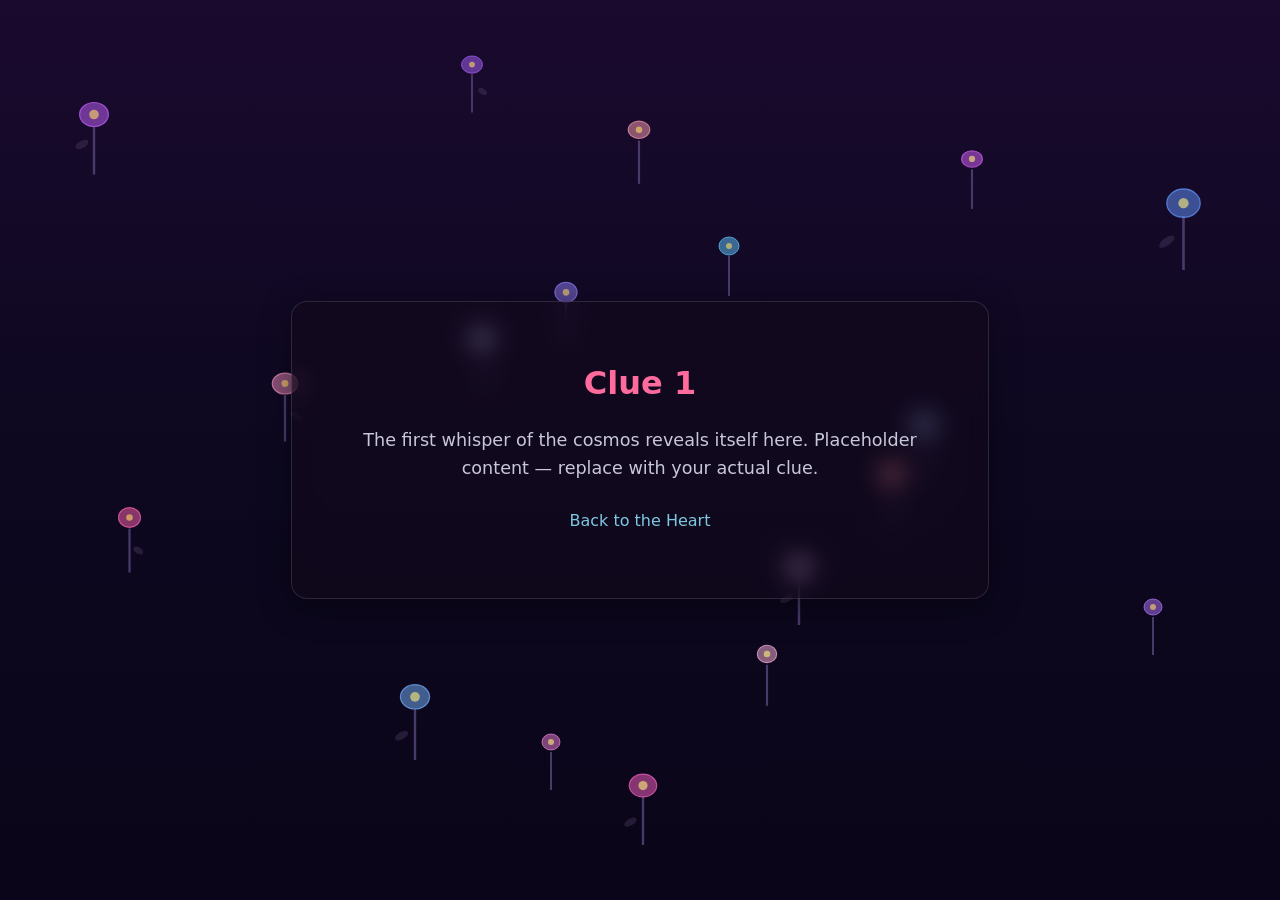
==== commit ec647d46: "Built site for gh-pages" ====
--- a/clue-1/index.html
+++ b/clue-1/index.html
@@ -51,10 +51,25 @@
 
 
 <div class="clue-page clue-morph">
-<div class="morph-bg">
-  <div class="morph-blob morph-blob-1"></div>
-  <div class="morph-blob morph-blob-2"></div>
-  <div class="morph-blob morph-blob-3"></div>
+<div class="flowers-bg">
+  <div class="flower flower-1"><svg viewbox="0 0 50 70" xmlns="http://www.w3.org/2000/svg"><line x1="25" y1="70" x2="25" y2="30" stroke="#4a3a6a" stroke-width="2"></line><ellipse cx="25" cy="20" rx="12" ry="10" fill="rgba(200,100,255,0.5)" stroke="rgba(200,100,255,0.7)" stroke-width="1"></ellipse><circle cx="25" cy="20" r="4" fill="rgba(255,220,100,0.6)"></circle><ellipse cx="15" cy="45" rx="6" ry="3" fill="rgba(80,60,100,0.4)" transform="rotate(-30 15 45)"></ellipse></svg></div>
+  <div class="flower flower-2"><svg viewbox="0 0 50 70" xmlns="http://www.w3.org/2000/svg"><line x1="25" y1="70" x2="25" y2="30" stroke="#4a3a6a" stroke-width="2"></line><ellipse cx="25" cy="20" rx="10" ry="9" fill="rgba(255,100,180,0.5)" stroke="rgba(255,100,180,0.7)" stroke-width="1"></ellipse><circle cx="25" cy="20" r="3" fill="rgba(255,220,100,0.6)"></circle><ellipse cx="33" cy="50" rx="5" ry="3" fill="rgba(80,60,100,0.4)" transform="rotate(30 33 50)"></ellipse></svg></div>
+  <div class="flower flower-3"><svg viewbox="0 0 50 70" xmlns="http://www.w3.org/2000/svg"><line x1="25" y1="70" x2="25" y2="28" stroke="#4a3a6a" stroke-width="2"></line><ellipse cx="25" cy="18" rx="13" ry="11" fill="rgba(100,150,255,0.5)" stroke="rgba(100,150,255,0.7)" stroke-width="1"></ellipse><circle cx="25" cy="18" r="4" fill="rgba(255,240,120,0.6)"></circle><ellipse cx="12" cy="48" rx="7" ry="3" fill="rgba(80,60,100,0.4)" transform="rotate(-35 12 48)"></ellipse></svg></div>
+  <div class="flower flower-4"><svg viewbox="0 0 50 70" xmlns="http://www.w3.org/2000/svg"><line x1="25" y1="70" x2="25" y2="32" stroke="#4a3a6a" stroke-width="2"></line><ellipse cx="25" cy="22" rx="9" ry="8" fill="rgba(180,120,255,0.5)" stroke="rgba(180,120,255,0.7)" stroke-width="1"></ellipse><circle cx="25" cy="22" r="3" fill="rgba(255,220,100,0.6)"></circle></svg></div>
+  <div class="flower flower-5"><svg viewbox="0 0 50 70" xmlns="http://www.w3.org/2000/svg"><line x1="25" y1="70" x2="25" y2="30" stroke="#4a3a6a" stroke-width="2"></line><ellipse cx="25" cy="20" rx="11" ry="9" fill="rgba(255,150,200,0.5)" stroke="rgba(255,150,200,0.7)" stroke-width="1"></ellipse><circle cx="25" cy="20" r="3" fill="rgba(255,220,100,0.6)"></circle><ellipse cx="35" cy="48" rx="6" ry="3" fill="rgba(80,60,100,0.4)" transform="rotate(35 35 48)"></ellipse></svg></div>
+  <div class="flower flower-6"><svg viewbox="0 0 50 70" xmlns="http://www.w3.org/2000/svg"><line x1="25" y1="70" x2="25" y2="28" stroke="#4a3a6a" stroke-width="2"></line><ellipse cx="25" cy="18" rx="12" ry="10" fill="rgba(120,180,255,0.5)" stroke="rgba(120,180,255,0.7)" stroke-width="1"></ellipse><circle cx="25" cy="18" r="4" fill="rgba(255,240,120,0.6)"></circle><ellipse cx="14" cy="50" rx="6" ry="3" fill="rgba(80,60,100,0.4)" transform="rotate(-30 14 50)"></ellipse></svg></div>
+  <div class="flower flower-7"><svg viewbox="0 0 50 70" xmlns="http://www.w3.org/2000/svg"><line x1="25" y1="70" x2="25" y2="32" stroke="#4a3a6a" stroke-width="2"></line><ellipse cx="25" cy="22" rx="10" ry="8" fill="rgba(220,100,255,0.5)" stroke="rgba(220,100,255,0.7)" stroke-width="1"></ellipse><circle cx="25" cy="22" r="3" fill="rgba(255,240,120,0.6)"></circle></svg></div>
+  <div class="flower flower-8"><svg viewbox="0 0 50 70" xmlns="http://www.w3.org/2000/svg"><line x1="25" y1="70" x2="25" y2="30" stroke="#4a3a6a" stroke-width="2"></line><ellipse cx="25" cy="20" rx="11" ry="10" fill="rgba(255,120,160,0.5)" stroke="rgba(255,120,160,0.7)" stroke-width="1"></ellipse><circle cx="25" cy="20" r="4" fill="rgba(255,220,100,0.6)"></circle><ellipse cx="36" cy="50" rx="5" ry="3" fill="rgba(80,60,100,0.4)" transform="rotate(30 36 50)"></ellipse></svg></div>
+  <div class="flower flower-9"><svg viewbox="0 0 50 70" xmlns="http://www.w3.org/2000/svg"><line x1="25" y1="70" x2="25" y2="30" stroke="#4a3a6a" stroke-width="2"></line><ellipse cx="25" cy="20" rx="10" ry="9" fill="rgba(150,130,255,0.5)" stroke="rgba(150,130,255,0.7)" stroke-width="1"></ellipse><circle cx="25" cy="20" r="3" fill="rgba(255,220,100,0.6)"></circle></svg></div>
+  <div class="flower flower-10"><svg viewbox="0 0 50 70" xmlns="http://www.w3.org/2000/svg"><line x1="25" y1="70" x2="25" y2="32" stroke="#4a3a6a" stroke-width="2"></line><ellipse cx="25" cy="22" rx="9" ry="8" fill="rgba(255,180,220,0.5)" stroke="rgba(255,180,220,0.7)" stroke-width="1"></ellipse><circle cx="25" cy="22" r="3" fill="rgba(255,240,120,0.6)"></circle></svg></div>
+  <div class="flower flower-11"><svg viewbox="0 0 50 70" xmlns="http://www.w3.org/2000/svg"><line x1="25" y1="70" x2="25" y2="30" stroke="#4a3a6a" stroke-width="2"></line><ellipse cx="25" cy="20" rx="11" ry="9" fill="rgba(170,100,255,0.5)" stroke="rgba(170,100,255,0.7)" stroke-width="1"></ellipse><circle cx="25" cy="20" r="3" fill="rgba(255,220,100,0.6)"></circle><ellipse cx="36" cy="48" rx="5" ry="3" fill="rgba(80,60,100,0.4)" transform="rotate(30 36 48)"></ellipse></svg></div>
+  <div class="flower flower-12"><svg viewbox="0 0 50 70" xmlns="http://www.w3.org/2000/svg"><line x1="25" y1="70" x2="25" y2="28" stroke="#4a3a6a" stroke-width="2"></line><ellipse cx="25" cy="18" rx="12" ry="10" fill="rgba(255,100,200,0.5)" stroke="rgba(255,100,200,0.7)" stroke-width="1"></ellipse><circle cx="25" cy="18" r="4" fill="rgba(255,240,120,0.6)"></circle><ellipse cx="14" cy="50" rx="6" ry="3" fill="rgba(80,60,100,0.4)" transform="rotate(-30 14 50)"></ellipse></svg></div>
+  <div class="flower flower-13"><svg viewbox="0 0 50 70" xmlns="http://www.w3.org/2000/svg"><line x1="25" y1="70" x2="25" y2="30" stroke="#4a3a6a" stroke-width="2"></line><ellipse cx="25" cy="20" rx="10" ry="9" fill="rgba(100,200,255,0.5)" stroke="rgba(100,200,255,0.7)" stroke-width="1"></ellipse><circle cx="25" cy="20" r="3" fill="rgba(255,220,100,0.6)"></circle></svg></div>
+  <div class="flower flower-14"><svg viewbox="0 0 50 70" xmlns="http://www.w3.org/2000/svg"><line x1="25" y1="70" x2="25" y2="32" stroke="#4a3a6a" stroke-width="2"></line><ellipse cx="25" cy="22" rx="11" ry="9" fill="rgba(200,150,255,0.5)" stroke="rgba(200,150,255,0.7)" stroke-width="1"></ellipse><circle cx="25" cy="22" r="4" fill="rgba(255,240,120,0.6)"></circle><ellipse cx="15" cy="48" rx="6" ry="3" fill="rgba(80,60,100,0.4)" transform="rotate(-30 15 48)"></ellipse></svg></div>
+  <div class="flower flower-15"><svg viewbox="0 0 50 70" xmlns="http://www.w3.org/2000/svg"><line x1="25" y1="70" x2="25" y2="30" stroke="#4a3a6a" stroke-width="2"></line><ellipse cx="25" cy="20" rx="10" ry="8" fill="rgba(255,160,180,0.5)" stroke="rgba(255,160,180,0.7)" stroke-width="1"></ellipse><circle cx="25" cy="20" r="3" fill="rgba(255,220,100,0.6)"></circle></svg></div>
+  <div class="flower flower-16"><svg viewbox="0 0 50 70" xmlns="http://www.w3.org/2000/svg"><line x1="25" y1="70" x2="25" y2="28" stroke="#4a3a6a" stroke-width="2"></line><ellipse cx="25" cy="18" rx="12" ry="10" fill="rgba(130,160,255,0.5)" stroke="rgba(130,160,255,0.7)" stroke-width="1"></ellipse><circle cx="25" cy="18" r="4" fill="rgba(255,240,120,0.6)"></circle><ellipse cx="35" cy="50" rx="5" ry="3" fill="rgba(80,60,100,0.4)" transform="rotate(35 35 50)"></ellipse></svg></div>
+  <div class="flower flower-17"><svg viewbox="0 0 50 70" xmlns="http://www.w3.org/2000/svg"><line x1="25" y1="70" x2="25" y2="32" stroke="#4a3a6a" stroke-width="2"></line><ellipse cx="25" cy="22" rx="9" ry="8" fill="rgba(240,130,220,0.5)" stroke="rgba(240,130,220,0.7)" stroke-width="1"></ellipse><circle cx="25" cy="22" r="3" fill="rgba(255,240,120,0.6)"></circle></svg></div>
+  <div class="flower flower-18"><svg viewbox="0 0 50 70" xmlns="http://www.w3.org/2000/svg"><line x1="25" y1="70" x2="25" y2="30" stroke="#4a3a6a" stroke-width="2"></line><ellipse cx="25" cy="20" rx="11" ry="9" fill="rgba(180,180,255,0.5)" stroke="rgba(180,180,255,0.7)" stroke-width="1"></ellipse><circle cx="25" cy="20" r="3" fill="rgba(255,220,100,0.6)"></circle><ellipse cx="36" cy="48" rx="5" ry="3" fill="rgba(80,60,100,0.4)" transform="rotate(30 36 48)"></ellipse></svg></div>
 </div>
 <div class="clue-box">
   <h1>Clue 1</h1>
--- a/styles.css
+++ b/styles.css
@@ -258,7 +258,8 @@
   min-height: 100vh;
   padding: 2rem;
   text-align: center;
-  position: relative;
+  position: fixed;
+  top: 0; left: 0; right: 0; bottom: 0;
   overflow: hidden;
   box-sizing: border-box;
 }
@@ -297,7 +298,7 @@
 
 /* ===== CLUE 1: MORPHING ANIMATIONS ===== */
 .clue-morph {
-  background: #0d0815;
+  background: linear-gradient(180deg, #1a0a2e 0%, #0d0820 50%, #0a0518 100%);
 }
 .morph-bg {
   position: absolute;
@@ -308,25 +309,25 @@
 .morph-blob {
   position: absolute;
   border-radius: 50%;
-  filter: blur(40px);
-  opacity: 0.6;
+  filter: blur(30px);
+  opacity: 0.8;
 }
 .morph-blob-1 {
+  width: 400px; height: 400px;
+  background: #e91e63;
+  top: 5%; left: 10%;
+  animation: morph1 8s ease-in-out infinite;
+}
+.morph-blob-2 {
+  width: 350px; height: 350px;
+  background: #2196f3;
+  top: 40%; right: 5%;
+  animation: morph2 10s ease-in-out infinite;
+}
+.morph-blob-3 {
   width: 300px; height: 300px;
-  background: #8b4789;
-  top: 10%; left: 15%;
-  animation: morph1 8s ease-in-out infinite;
-}
-.morph-blob-2 {
-  width: 250px; height: 250px;
-  background: #4a6fa5;
-  top: 50%; right: 10%;
-  animation: morph2 10s ease-in-out infinite;
-}
-.morph-blob-3 {
-  width: 200px; height: 200px;
-  background: #c46a5a;
-  bottom: 15%; left: 40%;
+  background: #ff9800;
+  bottom: 10%; left: 35%;
   animation: morph3 12s ease-in-out infinite;
 }
 @keyframes morph1 {
@@ -347,7 +348,7 @@
 
 /* ===== CLUE 2: LIQUID MOTION EFFECTS ===== */
 .clue-liquid {
-  background: #050810;
+  background: linear-gradient(180deg, #001a2e 0%, #001020 50%, #000a15 100%);
 }
 .liquid-bg {
   position: absolute;
@@ -359,26 +360,26 @@
 .liquid-blob {
   position: absolute;
   border-radius: 50%;
-  filter: blur(80px);
+  filter: blur(60px);
   mix-blend-mode: screen;
-  opacity: 0.7;
+  opacity: 0.85;
 }
 .liquid-blob-1 {
-  width: 500px; height: 400px;
-  background: #00ffc3;
-  top: -10%; left: -10%;
+  width: 600px; height: 500px;
+  background: #00ffaa;
+  top: -15%; left: -15%;
   animation: liquid1 14s infinite alternate linear;
 }
 .liquid-blob-2 {
-  width: 450px; height: 350px;
-  background: #0072ff;
-  bottom: -10%; right: -10%;
+  width: 550px; height: 450px;
+  background: #0044ff;
+  bottom: -15%; right: -15%;
   animation: liquid2 10s infinite alternate linear;
 }
 .liquid-blob-3 {
-  width: 350px; height: 300px;
-  background: #9d50bb;
-  top: 20%; right: 20%;
+  width: 400px; height: 350px;
+  background: #ff00aa;
+  top: 25%; right: 25%;
   animation: liquid3 12s infinite alternate linear;
 }
 @keyframes liquid1 {
@@ -400,7 +401,7 @@
 
 /* ===== CLUE 3: VIDEO-LIKE BACKGROUND & FADE ===== */
 .clue-video {
-  background: #0a0a0f;
+  background: linear-gradient(180deg, #2e1a0a 0%, #1a0d05 50%, #0d0805 100%);
   animation: pageFadeIn 1.2s ease-out;
 }
 @keyframes pageFadeIn {
@@ -413,25 +414,22 @@
   z-index: 1;
   pointer-events: none;
   background:
-    radial-gradient(120% 90% at 15% 30%, rgba(99,102,241,0.35), transparent 60%),
-    radial-gradient(110% 120% at 85% 75%, rgba(139,92,246,0.30), transparent 55%),
-    conic-gradient(from 190deg at 55% 45%,
-      rgba(30,20,60,0.55),
-      rgba(40,30,80,0.55),
-      rgba(35,25,70,0.55),
-      rgba(30,20,60,0.55));
-  background-size: 220% 220%, 240% 240%, 260% 260%;
+    radial-gradient(120% 90% at 15% 30%, rgba(255,160,40,0.45), transparent 60%),
+    radial-gradient(110% 120% at 85% 75%, rgba(220,60,180,0.40), transparent 55%),
+    radial-gradient(100% 100% at 50% 50%, rgba(80,30,120,0.35), transparent 70%),
+    linear-gradient(135deg, rgba(20,10,5,0.3), rgba(40,15,30,0.3));
+  background-size: 220% 220%, 240% 240%, 260% 260%, 100% 100%;
   animation: videoDrift 14s ease-in-out infinite;
 }
 @keyframes videoDrift {
-  0%   { background-position: 0% 10%, 100% 90%, 40% 60%; }
-  50%  { background-position: 60% 20%, 30% 70%, 70% 30%; }
-  100% { background-position: 0% 10%, 100% 90%, 40% 60%; }
+  0%   { background-position: 0% 10%, 100% 90%, 40% 60%, 0% 0%; }
+  50%  { background-position: 60% 20%, 30% 70%, 70% 30%, 0% 0%; }
+  100% { background-position: 0% 10%, 100% 90%, 40% 60%, 0% 0%; }
 }
 
 /* ===== CLUE 4: FIELD OF FLOWERS ===== */
 .clue-flowers {
-  background: linear-gradient(180deg, #0d1a0d 0%, #0a0f0a 100%);
+  background: linear-gradient(180deg, #1a2e1a 0%, #0d1a0d 50%, #0a1208 100%);
 }
 .flowers-bg {
   position: absolute;
@@ -442,24 +440,37 @@
 }
 .flower {
   position: absolute;
-  animation: sway 4s ease-in-out infinite;
+  animation: sway 4s ease-in-out infinite, flowerDrift 20s ease-in-out infinite;
   transform-origin: bottom center;
 }
 .flower svg { width: 100%; height: 100%; }
-.flower-1  { top: 15%; left: 8%;  width: 50px; height: 70px;  animation-delay: 0s;   animation-duration: 5s; }
-.flower-2  { top: 60%; left: 12%; width: 45px; height: 65px;  animation-delay: 0.5s; animation-duration: 4.5s; }
-.flower-3  { top: 25%; right: 10%; width: 55px; height: 75px; animation-delay: 1s;   animation-duration: 6s; }
-.flower-4  { top: 70%; right: 15%; width: 40px; height: 60px; animation-delay: 1.5s; animation-duration: 4s; }
-.flower-5  { top: 45%; left: 25%; width: 48px; height: 68px;  animation-delay: 0.3s; animation-duration: 5.5s; }
-.flower-6  { top: 80%; left: 40%; width: 52px; height: 72px;  animation-delay: 0.8s; animation-duration: 4.8s; }
-.flower-7  { top: 20%; right: 30%; width: 42px; height: 62px; animation-delay: 1.2s; animation-duration: 5.2s; }
-.flower-8  { top: 55%; right: 35%; width: 50px; height: 70px; animation-delay: 0.6s; animation-duration: 4.3s; }
-.flower-9  { top: 35%; left: 50%; width: 46px; height: 66px;  animation-delay: 1.8s; animation-duration: 5.8s; }
-.flower-10 { top: 75%; right: 45%; width: 44px; height: 64px; animation-delay: 2s;   animation-duration: 4.6s; }
+.flower-1  { top: 10%; left: 5%;  width: 60px; height: 85px;  animation-delay: 0s, 0s;    animation-duration: 5s, 22s; }
+.flower-2  { top: 55%; left: 8%;  width: 55px; height: 78px;  animation-delay: 0.5s, 2s;  animation-duration: 4.5s, 25s; }
+.flower-3  { top: 20%; right: 5%; width: 65px; height: 90px;  animation-delay: 1s, 4s;   animation-duration: 6s, 28s; }
+.flower-4  { top: 65%; right: 8%; width: 50px; height: 70px;  animation-delay: 1.5s, 1s; animation-duration: 4s, 24s; }
+.flower-5  { top: 40%; left: 20%; width: 58px; height: 82px;  animation-delay: 0.3s, 3s; animation-duration: 5.5s, 26s; }
+.flower-6  { top: 75%; left: 30%; width: 62px; height: 85px;  animation-delay: 0.8s, 5s; animation-duration: 4.8s, 23s; }
+.flower-7  { top: 15%; right: 22%; width: 52px; height: 75px;  animation-delay: 1.2s, 6s; animation-duration: 5.2s, 27s; }
+.flower-8  { top: 50%; right: 28%; width: 60px; height: 82px;  animation-delay: 0.6s, 2.5s; animation-duration: 4.3s, 25s; }
+.flower-9  { top: 30%; left: 42%; width: 56px; height: 78px;  animation-delay: 1.8s, 4.5s; animation-duration: 5.8s, 29s; }
+.flower-10 { top: 70%; right: 38%; width: 54px; height: 76px;  animation-delay: 2s, 3.5s; animation-duration: 4.6s, 24s; }
+.flower-11 { top: 5%; left: 35%; width: 48px; height: 68px;  animation-delay: 0.4s, 1.5s; animation-duration: 5.3s, 26s; }
+.flower-12 { top: 85%; left: 48%; width: 58px; height: 80px;  animation-delay: 1.1s, 5.5s; animation-duration: 4.7s, 23s; }
+.flower-13 { top: 25%; left: 55%; width: 50px; height: 72px;  animation-delay: 0.7s, 3.5s; animation-duration: 5.6s, 28s; }
+.flower-14 { top: 60%; left: 60%; width: 62px; height: 85px;  animation-delay: 1.4s, 2s;  animation-duration: 4.4s, 25s; }
+.flower-15 { top: 12%; right: 48%; width: 54px; height: 76px;  animation-delay: 0.9s, 4s;  animation-duration: 5.1s, 27s; }
+.flower-16 { top: 45%; left: 70%; width: 56px; height: 78px;  animation-delay: 1.6s, 1s;  animation-duration: 4.9s, 24s; }
+.flower-17 { top: 80%; right: 55%; width: 50px; height: 70px;  animation-delay: 0.2s, 5s;  animation-duration: 5.4s, 29s; }
+.flower-18 { top: 35%; right: 60%; width: 60px; height: 82px;  animation-delay: 1.3s, 3s;  animation-duration: 4.6s, 26s; }
 
 @keyframes sway {
-  0%, 100% { transform: rotate(-5deg) translateY(0); }
-  50%      { transform: rotate(5deg) translateY(-8px); }
+  0%, 100% { transform: rotate(-6deg) translateY(0); }
+  50%      { transform: rotate(6deg) translateY(-10px); }
+}
+@keyframes flowerDrift {
+  0%   { margin-left: 0; }
+  50%  { margin-left: 30px; }
+  100% { margin-left: 0; }
 }
 
 /* ===== REDUCED MOTION ===== */
